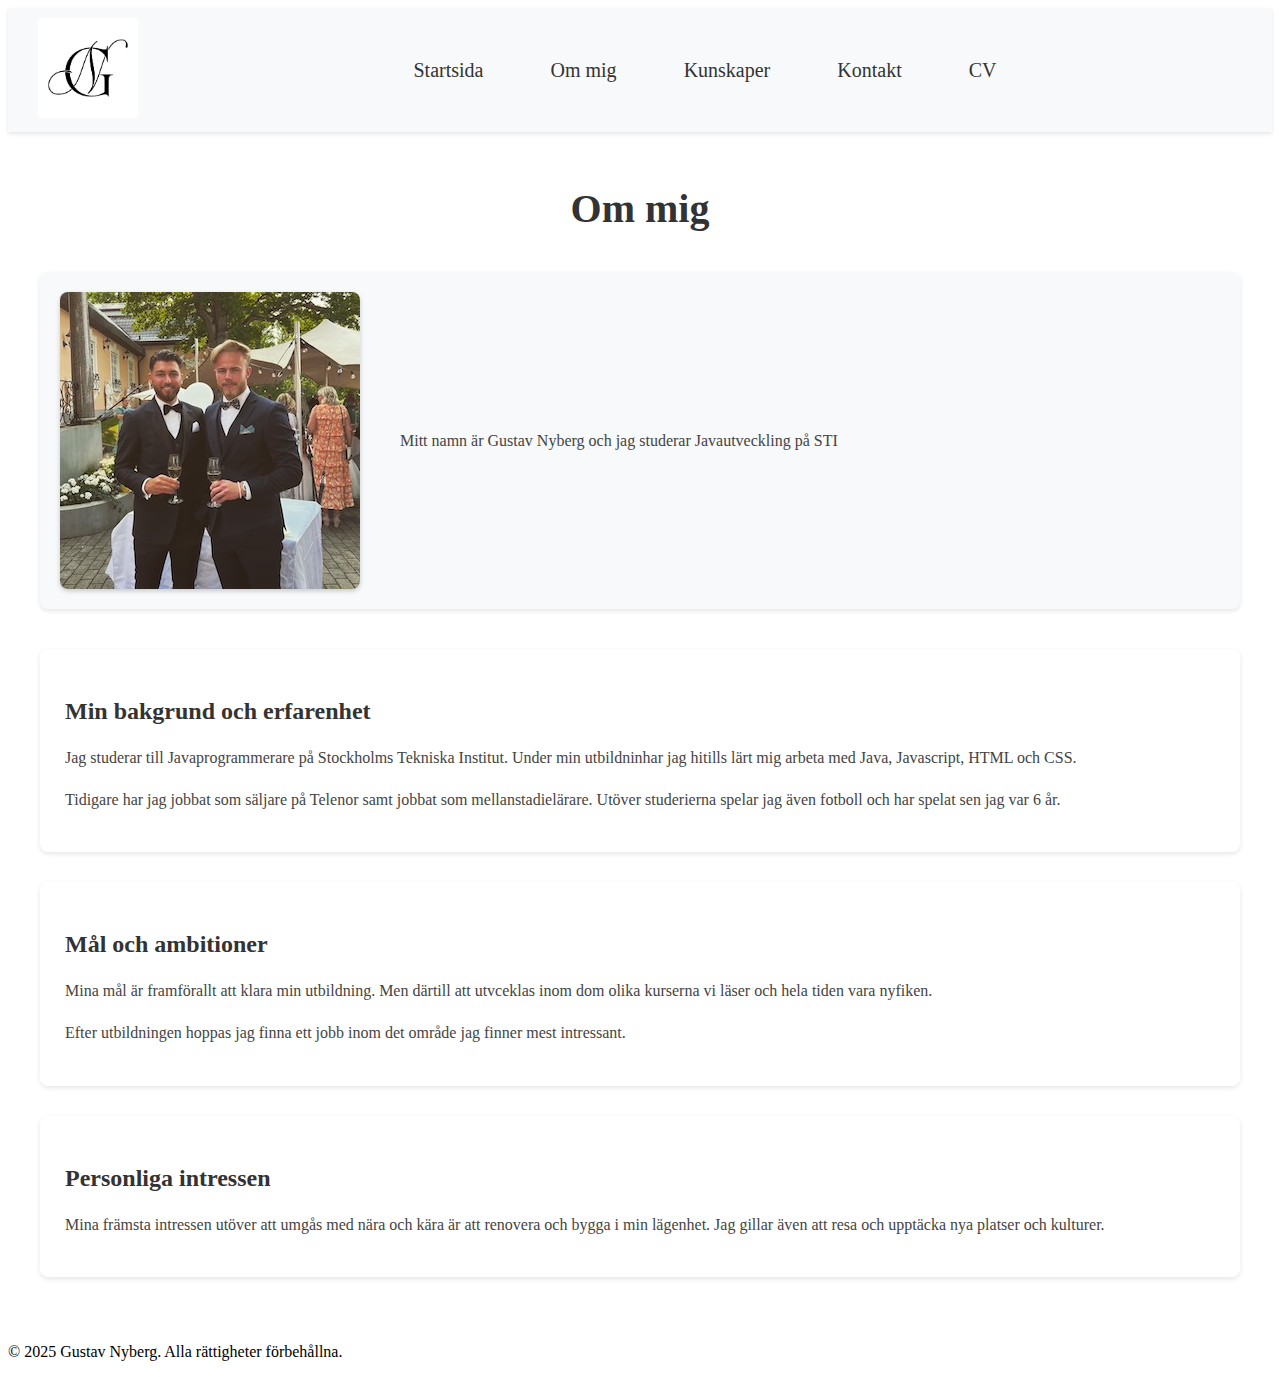
==== om-mig.html @ 46e9e96b "Initial commit" ====
<!DOCTYPE html>
<html lang="sv">
<head>
    <meta charset="UTF-8">
    <meta name="viewport" content="width=device-width, initial-scale=1.0">
    <title>Om mig</title>
    <link rel="stylesheet" href="style.css">
</head>

<body>

    <header id="header-container"></header>
    <!--Gemensamma header, som läggs till dynamiskt via JavaScript.-->

    <main>
    
        <section class="about-section">

            <h2 class="about-header">Om mig</h2>

                <!-- Sektion 1: Bild + Presentation -->
            <section class="about-intro">
                <img src="Bilder/Jag.JPG" alt="Bild på mig">
                <p>Mitt namn är Gustav Nyberg och jag 
                    studerar Javautveckling på STI</p>
            </section>

            <!-- Sektion 2: Bakgrund + erfarenhet-->

            <section class="about-experience">
                <h3>Min bakgrund och erfarenhet</h3>
                <p>
                    Jag studerar till Javaprogrammerare på Stockholms Tekniska Institut.
                    Under min utbildninhar jag hitills lärt mig arbeta med Java, Javascript, HTML och CSS.
                </p>
                <p>
                    Tidigare har jag jobbat som säljare på Telenor samt jobbat som mellanstadielärare.
                    Utöver studerierna spelar jag även fotboll och har spelat sen jag var 6 år.
                </p>
            </section>

            <!-- Sektion 3: Mål + ambitioner -->

            <section class="about-goals">
                <h3>Mål och ambitioner</h3>
                <p>
                    Mina mål är framförallt att klara min utbildning. Men därtill att 
                    utvceklas inom dom olika kurserna vi läser och hela tiden vara nyfiken.
                </p>
                <p>
                    Efter utbildningen hoppas jag finna ett jobb inom det område jag finner 
                    mest intressant.
                </p>
            </section>

            <!-- Sektion 4: Mina intressen -->

            <section class="about-interests">
                <h3>Personliga intressen</h3>
                <p>
                    Mina främsta intressen utöver att umgås med nära och kära 
                    är att renovera och bygga i min lägenhet. Jag gillar även att 
                    resa och upptäcka nya platser och kulturer.
                </p>
            </section>

        </section>

    </main>

    <footer>
        <p>&copy; 2025 Gustav Nyberg. Alla rättigheter förbehållna.</p>
    </footer>

    <script src="script.js"></script>
    
</body>
</html>
---- style.css ----
/* ===================== */
/* HUVUDHEADER */
/* ===================== */

/* Header: Flexbox för layout */
.main-header {
    display: flex;
    justify-content: space-between;
    align-items: center;
    padding: 10px 30px;
    background-color: #f8f9fa;
    box-shadow: 0 2px 4px rgba(0, 0, 0, 0.1);
    position: relative;
    top: 0;
    z-index: 1000; /* Bestämmer vilket lager elementet ligger i (högre nummer = framför) */
    gap: 30px; /* Minska gap om det behövs */
}

/* LOGOTYPENS STORLEK */
.logo img {
    width: 100px;                    /* Fast bredd på logotypen*/
    height: auto;                    /* Höjden anpassas proportionerligt */
}

.logo {
    flex: 0 0 auto;                  /* Förhindrar att logon krymper/växer */
}

/* NAVIGATIONSMENY */

.nav-menu {
    flex: 1; /* Tar upp återstående utrymme */
    display: flex; /* Aktiverar flexbox för menyn */
    justify-content: center; /* Ändra från center till flex-start */
    margin-right: auto; /* Trycker sökrutan åt höger */
}

.nav-menu ul {
    display: flex; /* Gör menylistan horisontell */
    list-style: none; /* Tar bort listpunkter */
    margin: 0; /*Tar bort standardmarginaler */
    padding: 0; /*Tar bort standardpadding */
    justify-content: center; /*Centrerar menyalternativen */
    flex-wrap: nowrap; /*Förhindrar radbrytning av menyalternativ */
    gap: 15px; /* Mellanrum mellan menyalternativ */
}

.nav-menu li {
    margin: 0 10px; /* Marginaler på båda sidor av varje menyalternativ */
}

/* Snyggare hover-effekt för menyalternativ */
.nav-menu a {
    text-decoration: none;
    color: #333;
    font-weight: 500;
    padding: 8px 16px;
    position: relative; /* För underline-effekten */
    transition: color 0.3s ease; /*Mjuk övergång vid färgändring */
    font-size: 20px; 
    white-space: nowrap;
}

/* Underline hover-effekt */
.nav-menu a::after {
    content: '';
    position: absolute;
    width: 0;
    height: 2px;
    bottom: 0;
    left: 50%;
    background-color: #333;
    transition: all 0.3s ease; /*Mjuk övergång vid färgändring */
    transform: translateX(-50%); /*Centrerar exakt */
}

.nav-menu a:hover {
    color: #333; /* Behåll textfärgen */
    background-color: transparent; /* Ta bort bakgrundsfärgen */
}

.nav-menu a:hover::after {
    width: 100%; /* Underline växer från mitten */
}

/* Mobilanpassad version */

@media (max-width: 800px) {
    .hamburger {
        display: flex;  /* Visar hamburger-menyn */
        position: absolute;
        right: 20px;
        top: 50%;
        transform: translateY(-50%);
    }

    .nav-menu {
        position: absolute;
        top: 100%;
        left: 0;
        width: 100%;
        background-color: #f8f9fa;
        display: none;
    }

    .nav-menu.active {
        display: block; /*Syns som block */
    }

    .nav-menu ul {
        flex-direction: column; /*Stapla dom vertikalt */
        align-items: center;
        padding: 20px 0;
    }

    .nav-menu li {
        margin: 10px 0; /*Mellanrum mellan länkar */ 
    }

    .search-icon {
        display: block;
    }
}




/* ===================== */
/*  STARTSIDA (index.html) */
/* ===================== */

/* Hero section styling */
.hero-section {
    position: relative;
    width: 100%;
    height: 100vh; /* Ändrar till fullscreen height */
    overflow: hidden;
}

/* Slideshow container */
.slideshow-container {
    width: 100%;
    height: 100%;
    position: relative;
}

/* Slides */
.slide {
    position: absolute;
    width: 100%;
    height: 100%;
    object-fit: cover; /* Detta ser till att bilden täcker hela containern */
    opacity: 0;
    transition: opacity 1s ease-in-out;
    display: block; /* För att undvika osynlighet från början*/
}

.slide.active {
    opacity: 1; /*helt synlig*/
}

/* Welcome text container - justera position */
.welcome-text {
    position: absolute;
    top: 50%;
    left: 50%;
    transform: translate(-50%, -50%); /*för perfekt centrering*/
    text-align: center;
    background: rgba(0, 0, 0, 0.6);
    padding: 2rem;
    border-radius: 10px;
    color: white;
    z-index: 2; /* Ser till att texten ligger ovanför bilderna */
}

.cta-button {
    display: inline-block;
    padding: 6px 12px;
    background-color: #797152;
    color: white;             
    text-decoration: none;     /* Tar bort underline från länken */
    border-radius: 5px;
    margin-top: 1rem;
    transition: background-color 0.3s ease;
}

.cta-button:hover {
    background-color: #cbbb80;  
}


.hamburger {
    display: none;
    flex-direction: column;
    justify-content: space-around;
    width: 30px;
    height: 25px;
    background: transparent;
    border: none; /*Tar bort alla kanter/ramar runt elementet*/
    cursor: pointer; /*Ändrar muspekaren till en hand när man hovrar över elementet*/
    padding: 0;
    z-index: 10;
}

.hamburger span {
    width: 30px;
    height: 3px;
    background: #333;
    border-radius: 10px;
    transition: all 0.3s linear;
}


/* Mobilanpassad version */
@media (max-width: 800px) {
    .hero-section {
        height: 50vh; /* Mindre höjd på mobil */
    }

    .welcome-text {
        width: 35%;
        padding: 15px;
    }

    .welcome-text h1 {
        font-size: 22px;
    }

    .welcome-text p {
        font-size: 16px;
    }

    .slide {
        object-fit: cover;
        object-position: center 20%; /* Justerar bildens fokuspunkt */
    }

    .slideshow-controls {
        bottom: 80px; /* Flyttar upp kontrollerna så de inte hamnar i botten */
    }
}


@media (max-width: 800px) {
    .hamburger {
        display: flex;  /* Visar hamburger-knappen */
    }

    .nav-menu {
        display: none;  /* Dölj menyn från början */
        position: absolute;
        top: 100%;  /* Placera under headern */
        left: 0;
        width: 100%;
        background: #f8f9fa;
        padding: 20px 0;
        box-shadow: 0 2px 5px rgba(0, 0, 0, 0.1);
    }

    .nav-menu.active {
        display: block;  /* Visa menyn när active-klassen läggs till */
    }

    .nav-menu ul {
        flex-direction: column;
        padding: 0;
    }

    .nav-menu li {
        margin: 15px 0;
    }
}

/* Animation för hamburger-knappen blir till kryss för att tsänga hamburgermeny */
.hamburger.active span:nth-child(1) {
    transform: rotate(45deg) translate(5px, 5px);
}

.hamburger.active span:nth-child(2) {
    opacity: 0;
}

.hamburger.active span:nth-child(3) {
    transform: rotate(-45deg) translate(5px, -5px);
}



/* ===================== */
/*  Om mig-sidan (om-mig.html) */
/* ===================== */

.about-section {
    max-width: 1200px;
    margin: 0 auto;
    padding: 20px;
}

.about-header {
    text-align: center;
    font-size: 2.5rem;
    margin-bottom: 40px;
    color: #333;
}

/* Intro-sektion med bild och presentation */
.about-intro {
    display: flex;
    align-items: center;
    gap: 40px;
    margin-bottom: 40px;
    padding: 20px;
    background-color: #f8f9fa;
    border-radius: 8px;
    box-shadow: 0 2px 5px rgba(0, 0, 0, 0.1);
}

.about-intro img {
    width: 300px;
    height: auto;
    border-radius: 8px;
    box-shadow: 0 2px 5px rgba(0, 0, 0, 0.2);
}

/* Gemensam styling för sektioner */
.about-experience,
.about-goals,
.about-interests {
    padding: 25px;
    margin-bottom: 30px;
    background-color: white;
    border-radius: 8px;
    box-shadow: 0 2px 5px rgba(0, 0, 0, 0.1);
}

/* Rubriker i sektionerna */
.about-section h3 {
    color: #333;
    margin-bottom: 20px;
    font-size: 1.5rem;
}

/* Responsiv design */
@media (max-width: 768px) {
    .about-intro {
        flex-direction: column;
        text-align: center;
    }

    .about-intro img {
        width: 80%;
        max-width: 300px;
    }

    .about-header {
        font-size: 2rem;
    }

    .about-section h3 {
        font-size: 1.3rem;
    }
}

/* P-tag-styling */
.about-section p {
    line-height: 1.6; /*Radavstånd (1.6 gånger textstorleken)*/
    margin-bottom: 15px;
    color: #444;
}

.about-section section {
    transition: transform 0.3s ease; /*Mjuk animation för hover-effekten*/
}

.about-section section:hover {
    transform: translateY(-5px); /*Lyfter sektionen 5px uppåt vid hover*/
}



/* ===================== /
/  Teknik-sidan (teknik.html) /
/ ===================== */


.tech-title {
    font-size: 35px;
}

.tech-section p[id$="-text"] {
    display: none;
}

.tech-container {
    display: flex;
    flex-wrap: wrap;
    justify-content: center;
    gap: 20px;
    padding: 20px;
    position: relative;
}

.tech-item {
    width: 230px;
    height: 280px;
    text-align: center;
    padding: 15px;
    border: 1px solid #ccc;
    border-radius: 8px;
    background-color: white;
    transition: all 0.3s ease;
    position: relative;
}

.tech-container.has-expanded::before {
    content: '';
    position: fixed;
    top: 0;
    left: 0;
    right: 0;
    bottom: 0;
    background: rgba(0,0,0,0.5);
    z-index: 999;
}

/* Expanderad box */
.tech-item.expanded {
    position: fixed;
    top: 50%;
    left: 50%;
    transform: translate(-50%, -50%); /*för perfekt centrering*/
    width: 80%;
    max-width: 800px;
    height: auto;
    max-height: 80vh;
    overflow-y: auto; /*Lägger till vertikal scrollbar om innehållet är större än behållaren auto betyder att scrollbar bara visas vid behov*/
    z-index: 1000;
    background: white;
    padding: 30px;
    box-shadow: 0 0 20px rgba(0,0,0,0.2);
    pointer-events: auto;
}

/* Bilder i boxarna */
.tech-item img {
    width: 100px;
    height: 100px;
    object-fit: contain;
    margin-bottom: 10px;
    border-radius: 8px;
    background-color: white;
}

/*Sammarbetar med js för visa/dölj*/
/* Initialt tillstånd - dold med transition */
.tech-item p[id$="-text"] {
    display: none;
    opacity: 0;
    transition: opacity 0.3s ease;
}
/* Synligt tillstånd */
.tech-item p[id$="-text"].visible {
    display: block;
    opacity: 1;
}

/* Effekter på övriga boxar när en är expanderad */
.tech-container.has-expanded .tech-item:not(.expanded) {
    filter: blur(2px);
    opacity: 0.7;
}

/* Hover effekt */
.tech-item:hover {
    transform: translateY(-5px);
}

/* Knapp styling */
.toggle-btn {
    margin-top: 15px;
    padding: 8px 16px;
    background-color: #797152;
    color: white;
    border: none;
    border-radius: 4px;
    cursor: pointer;
    transition: background-color 0.3s ease;
}

.toggle-btn:hover {
    background-color: #cbbb80;
}


/* Modal styling */
.modal {
    display: none;
    position: fixed;
    top: 0;
    left: 0;
    width: 100%;
    height: 100%;
    background-color: rgba(0,0,0,0);  /* Börjar transparent */
    z-index: 1000;
    transition: background-color 0.3s ease;  /* Mjuk övergång för bakgrunden */
}

.modal.show {
    display: block;
    background-color: rgba(0,0,0,0.5);  /* Slutlig opacity */
}

/* Modal innehåll */
.modal-content {
    background-color: white;
    margin: 5% auto;
    padding: 30px;
    width: 80%;
    max-width: 800px;
    border-radius: 8px;
    position: relative;
    max-height: 80vh;
    overflow-y: auto;
    z-index: 1001;
    opacity: 0;  /* Börjar osynlig */
    transform: translateY(-20px);  /* Börjar lite ovanför */
    transition: opacity 0.3s ease, transform 0.3s ease;  /* Mjuk övergång */
}

.modal.show .modal-content {
    opacity: 1;  /* Blir synlig */
    transform: translateY(0);  /* Flyttas till rätt position */
}

/* Styling för bilden i modalen */
.modal-content img {
    width: 100px;  /* eller den storlek du önskar */
    height: auto;
    object-fit: contain;
}

@media (max-width: 768px) {
    .modal-content img {
        width: 80px;  /* Mindre storlek på mobiler */
    }
}

/* Stäng-knapp */
.close {
    position: sticky;
    float: right;
    right: 20px;
    top: 10px;
    font-size: 28px;
    font-weight: bold;
    cursor: pointer;
    border: none;
    background: none;
    padding: 5px 10px;
}

.close:hover {
    color: #666;
}

/* Modal text styling */
.modal-text {
    margin-top: 20px;
}

.modal-text section {
    margin-bottom: 20px;
}

.modal-text h4 {
    margin-bottom: 10px;
    color: #333;
}

.modal-text ul {
    padding-left: 20px;
}

.modal-text li {
    margin-bottom: 5px;
}

/* När modalen är öppen */
body.modal-open {
    overflow: hidden; /* Förhindrar scrollning på bakgrunden */
}

/* Sök och filtreringsfunktion */

.highlight {
    background-color: #ffeb3b;
    padding: 0 2px;
    border-radius: 2px;
    font-weight: bold;
}

#search-form {
    display: flex;
    align-items: center;
    gap: 10px;
}

.search-section label {
    margin-right: 10px;
    font-size: 1.1em;
}

#tech-search {
    padding: 8px 15px;
    width: 300px;
    border: 2px solid #ccc;
    border-radius: 5px;
    font-size: 16px;
}

#tech-search:focus {
    border-color: #797152;
    outline: none;
}

/* Styling för sökresultat */
.search-results {
    display: flex;
    flex-wrap: wrap;
    gap: 20px;
    justify-content: center;
    padding: 20px;
}

.search-modal-content {
    width: calc(50% - 20px); /* Två kolumner med gap */
    min-width: 300px;
}

/* Söksektionen */
.search-section {
    position: sticky;
    top: 80px;
    z-index: 1001; /*Säkerställer att den ligger över annat innehåll*/
    background: white; 
    padding: 15px;
    box-shadow: 0 2px 4px rgba(0,0,0,0.1); /*skugga*/
    max-width: 280px;
    border-radius: 10px;
}

#search-form {
    display: flex; /*Flexbox för att rada upp sökfält och knapp*/
    justify-content: center;
    gap: 4px;
    align-items: center;
    font-size: 14px;
    
}

#tech-search {
    padding: 8px 15px;
    width: 70px;
    border: 2px solid #ccc; /*Grå kant runt sökfältet*/
    border-radius: 5px;
    font-size: 16px;
}

#search-form button {
    padding: 5px 16px;
    background-color: #797152;
    color: white;
    border: none; /*Tar bort standardkant*/
    border-radius: 5px;
    cursor: pointer;
    font-size: 14px;
}

#search-form button:hover {
    background-color: #cbbb80;
}

/* Sökresultat */
.search-results {
    display: flex;
    flex-wrap: wrap; /*Tillåter radbrytning av resultat*/
    gap: 20px;
    justify-content: center;
    padding: 20px;
}

.search-modal-content {
    width: calc(50% - 20px);
    min-width: 300px;
}

@media (max-width: 768px) {
    .search-modal-content {
        width: 100%; /*full bredd på mobil*/
    }

    #tech-search {
        width: 80%; /*Sökfältet tar upp mer plats*/
    }
}

/* styling för modaler */
@media (max-width: 1500px) { 
    
     /* Döljer sökrutan när en modal är öppen */ 
    body.modal-open .search-section {
        display: none;
    }

}



/* ===================== */
/*  CV-sidan (cv.html) */
/* ===================== */

.cv-container {
    max-width: 1200px;
    margin: 0 auto;
    padding: 20px;
}

/* Styling för varje sektion */
.cv-section {
    margin-bottom: 40px;
    background-color: white;
    padding: 25px;
    border-radius: 8px;
    box-shadow: 0 2px 5px rgba(0, 0, 0, 0.1);
}

/* Flexbox layout för CV items */
.cv-section article {
    display: flex;
    flex-wrap: wrap;
    gap: 20px;
    padding: 15px;
    margin-bottom: 15px;
    background-color: #f8f9fa;
    border-radius: 8px;
    transition: transform 0.3s ease;
}

.cv-section article:hover {
    transform: translateY(-5px);
}

/* Rubriker */
.cv-section h3 {
    color: #333;
    margin-bottom: 20px;
    font-size: 1.8rem;
}

.cv-section h4 {
    color: #444;
    margin-bottom: 10px;
    font-size: 1.2rem;
    width: 100%;
}

/* Paragraf-styling */
.cv-section p {
    color: #666;
    margin: 5px 0;
}

/* PDF-visning */
.cv-download {
    margin-top: 40px;
    text-align: center;
}

.cv-link {
    display: inline-block;
    padding: 12px 24px;
    background-color: #797152;
    color: white;
    text-decoration: none;
    border-radius: 5px;
    transition: background-color 0.3s ease;
}

.cv-link:hover {
    background-color: #cbbb80;
}

.pdf-thumbnail {
    width: 100%;
    height: 500px;
    border: none;
    border-radius: 8px;
    box-shadow: 0 2px 5px rgba(0, 0, 0, 0.1);
}

/* Responsiv design */
@media (max-width: 768px) {
    .cv-container {
        padding: 10px;
    }

    .cv-section {
        padding: 15px;
    }

    .pdf-thumbnail {
        height: 300px;
    }
}



/* ===================== */
/*  Kontakt-sidan (kontakt.html) */
/* ===================== */

.contact-container {
    max-width: 1200px;
    margin: 0 auto;
    padding: 40px 20px;
    display: flex;
    flex-direction: column;
    gap: 40px;
}

/* Kontaktinformation */
.contact-info {
    background: white;
    padding: 30px;
    border-radius: 15px;
    box-shadow: 0 4px 6px rgba(0, 0, 0, 0.1);
}

.contact-details {
    list-style: none; /* Ta bort listpunkter */
    padding: 0;
    margin: 0;
    display: flex;
    flex-direction: column;
    gap: 20px;
}

.contact-item {
    display: flex;
    align-items: center;
    gap: 15px;
    padding: 15px;
    background: #f8f9fa;
    border-radius: 8px;
    transition: transform 0.3s ease;
}

.contact-item:hover {
    transform: translateX(10px); /*Flyttar höger 10px vid hover*/
}

.contact-icon {
    width: 40px;
    height: 40px;
}

/* Sociala medier länkar */
.social-media {
    background: white;
    padding: 30px;
    border-radius: 15px;
    box-shadow: 0 4px 6px rgba(0, 0, 0, 0.1);
    text-align: center;
}

.social-links {
    display: flex;
    justify-content: center;
    gap: 30px;
    margin-top: 20px;
}

.social-link {
    display: flex;
    flex-direction: column;
    align-items: center;
    gap: 10px;
    text-decoration: none;
    color: #333;
    transition: transform 0.3s ease;
}

.social-link:hover {
    transform: translateY(-5px); /*Flyttar upp 5px vid hover*/
}

.social-link img {
    width: 40px;
    height: 40px;
    border-radius: 50%;
}

/* Responsiv design */
@media (max-width: 768px) {
    .contact-container {
        padding: 20px;
        gap: 20px;
    }

    .social-links {
        flex-direction: column;
        align-items: center;
    }
}
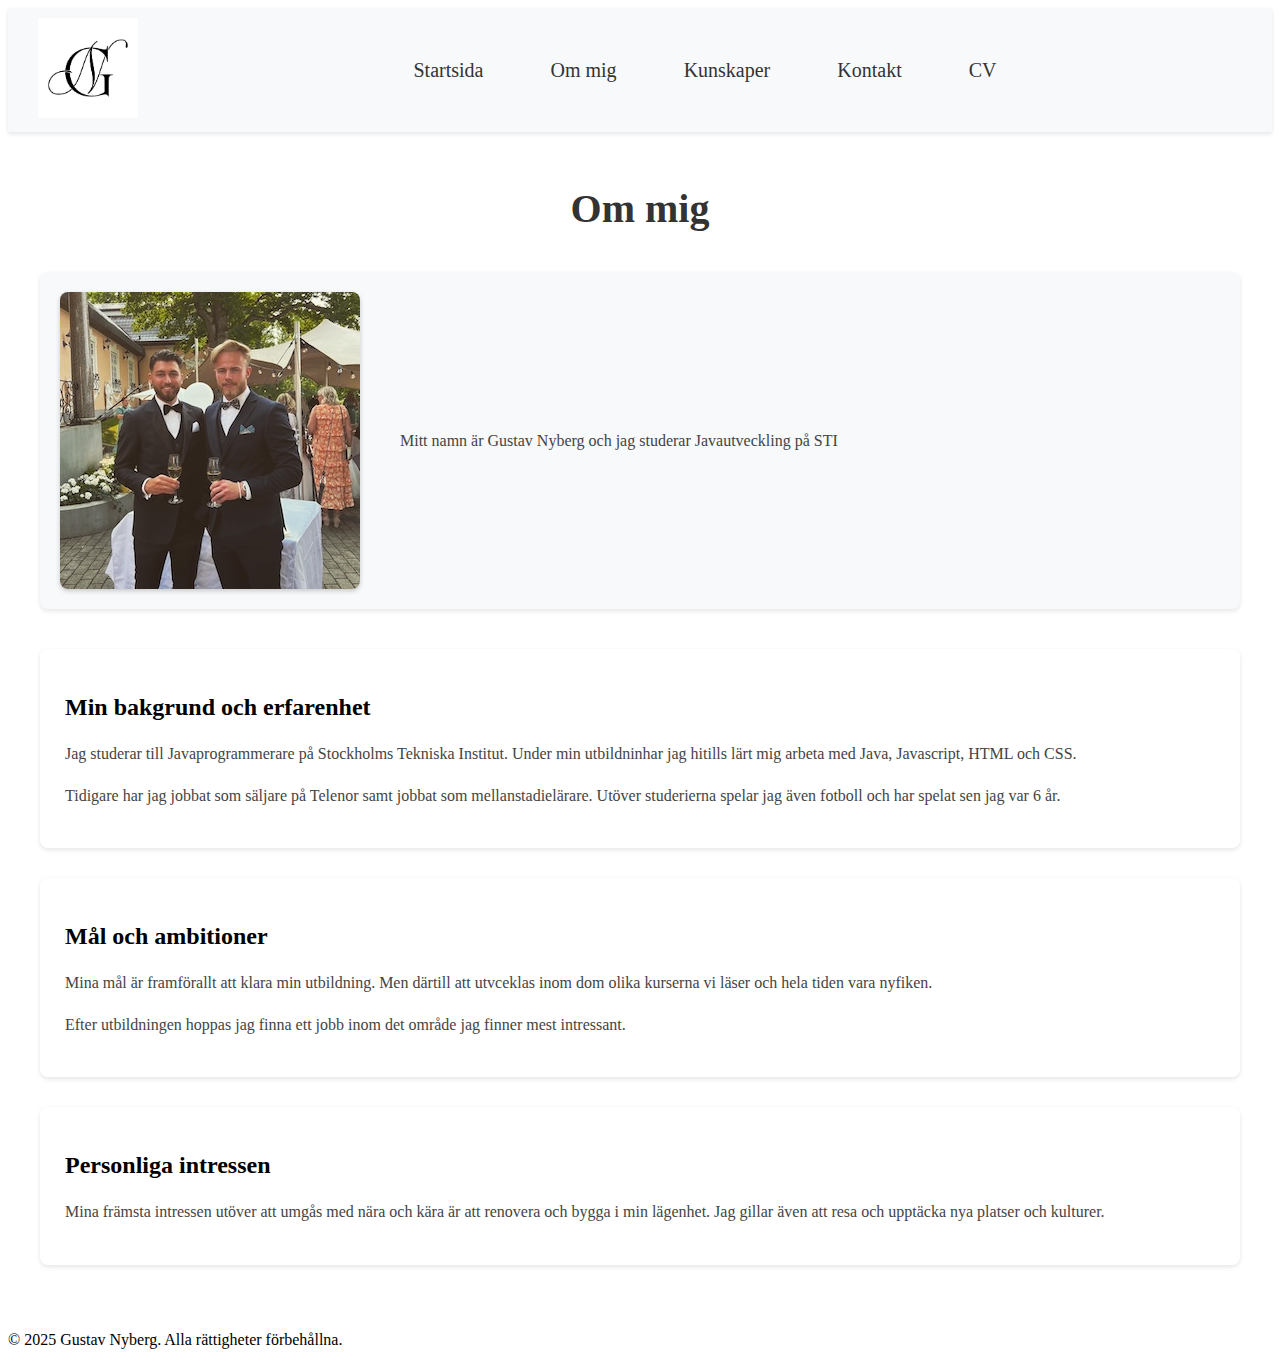
==== commit 53d52343: "Ändrat från h3 till h2 för bättre tillgänglighet" ====
--- a/om-mig.html
+++ b/om-mig.html
@@ -28,7 +28,7 @@
             <!-- Sektion 2: Bakgrund + erfarenhet-->
 
             <section class="about-experience">
-                <h3>Min bakgrund och erfarenhet</h3>
+                <h2>Min bakgrund och erfarenhet</h2>
                 <p>
                     Jag studerar till Javaprogrammerare på Stockholms Tekniska Institut.
                     Under min utbildninhar jag hitills lärt mig arbeta med Java, Javascript, HTML och CSS.
@@ -42,7 +42,7 @@
             <!-- Sektion 3: Mål + ambitioner -->
 
             <section class="about-goals">
-                <h3>Mål och ambitioner</h3>
+                <h2>Mål och ambitioner</h2>
                 <p>
                     Mina mål är framförallt att klara min utbildning. Men därtill att 
                     utvceklas inom dom olika kurserna vi läser och hela tiden vara nyfiken.
@@ -56,7 +56,7 @@
             <!-- Sektion 4: Mina intressen -->
 
             <section class="about-interests">
-                <h3>Personliga intressen</h3>
+                <h2>Personliga intressen</h2>
                 <p>
                     Mina främsta intressen utöver att umgås med nära och kära 
                     är att renovera och bygga i min lägenhet. Jag gillar även att 
--- a/style.css
+++ b/style.css
@@ -752,13 +752,13 @@
 }
 
 /* Rubriker */
-.cv-section h3 {
+.cv-section h2 {
     color: #333;
     margin-bottom: 20px;
     font-size: 1.8rem;
 }
 
-.cv-section h4 {
+.cv-section h3 {
     color: #444;
     margin-bottom: 10px;
     font-size: 1.2rem;
